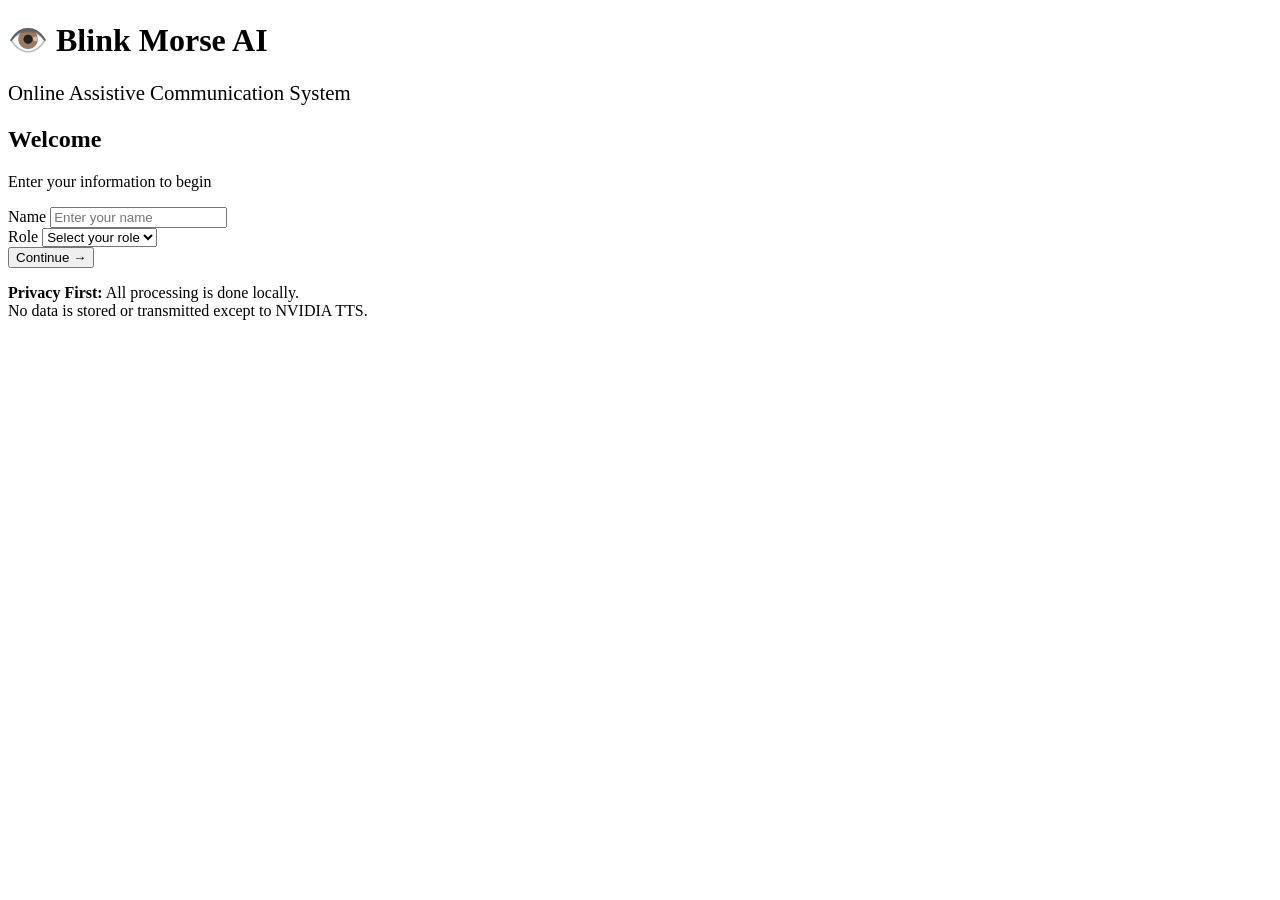
==== BlinkMorseWeb/frontend/index.html @ 0e328c46 "feat: add files in BlinkMorseWeb/frontend/css part 11" ====
<!DOCTYPE html>
<html lang="en">
<head>
    <meta charset="UTF-8">
    <meta name="viewport" content="width=device-width, initial-scale=1.0">
    <title>Blink Morse Web - Login</title>
    <link rel="stylesheet" href="/css/styles.css">
</head>
<body>
    <div class="page-wrapper fade-in">
        <div class="login-container">
            <h1>👁️ Blink Morse AI</h1>
            <p style="font-size: 1.3rem; color: var(--primary-blue);">
                Online Assistive Communication System
            </p>
            
            <div class="login-form">
                <h2>Welcome</h2>
                <p>Enter your information to begin</p>
                
                <form id="loginForm">
                    <div class="form-group">
                        <label for="userName" class="form-label">Name</label>
                        <input 
                            type="text" 
                            id="userName" 
                            class="form-input" 
                            placeholder="Enter your name"
                            required
                            autocomplete="name"
                        >
                    </div>
                    
                    <div class="form-group">
                        <label for="userRole" class="form-label">Role</label>
                        <select id="userRole" class="form-select" required>
                            <option value="">Select your role</option>
                            <option value="patient">Patient</option>
                            <option value="caregiver">Caregiver</option>
                            <option value="user">General User</option>
                        </select>
                    </div>
                    
                    <button type="submit" class="btn btn-primary btn-large mt-3">
                        Continue →
                    </button>
                </form>
            </div>
            
            <div class="mt-4" style="color: var(--text-light);">
                <p>
                    <strong>Privacy First:</strong> All processing is done locally.<br>
                    No data is stored or transmitted except to NVIDIA TTS.
                </p>
            </div>
        </div>
    </div>
    
    <script>
        // Handle login form submission
        document.getElementById('loginForm').addEventListener('submit', function(e) {
            e.preventDefault();
            
            const userName = document.getElementById('userName').value;
            const userRole = document.getElementById('userRole').value;
            
            // Store user info in sessionStorage
            sessionStorage.setItem('userName', userName);
            sessionStorage.setItem('userRole', userRole);
            
            // Redirect to mode selection
            window.location.href = '/mode_selection.html';
        });
    </script>
</body>
</html>
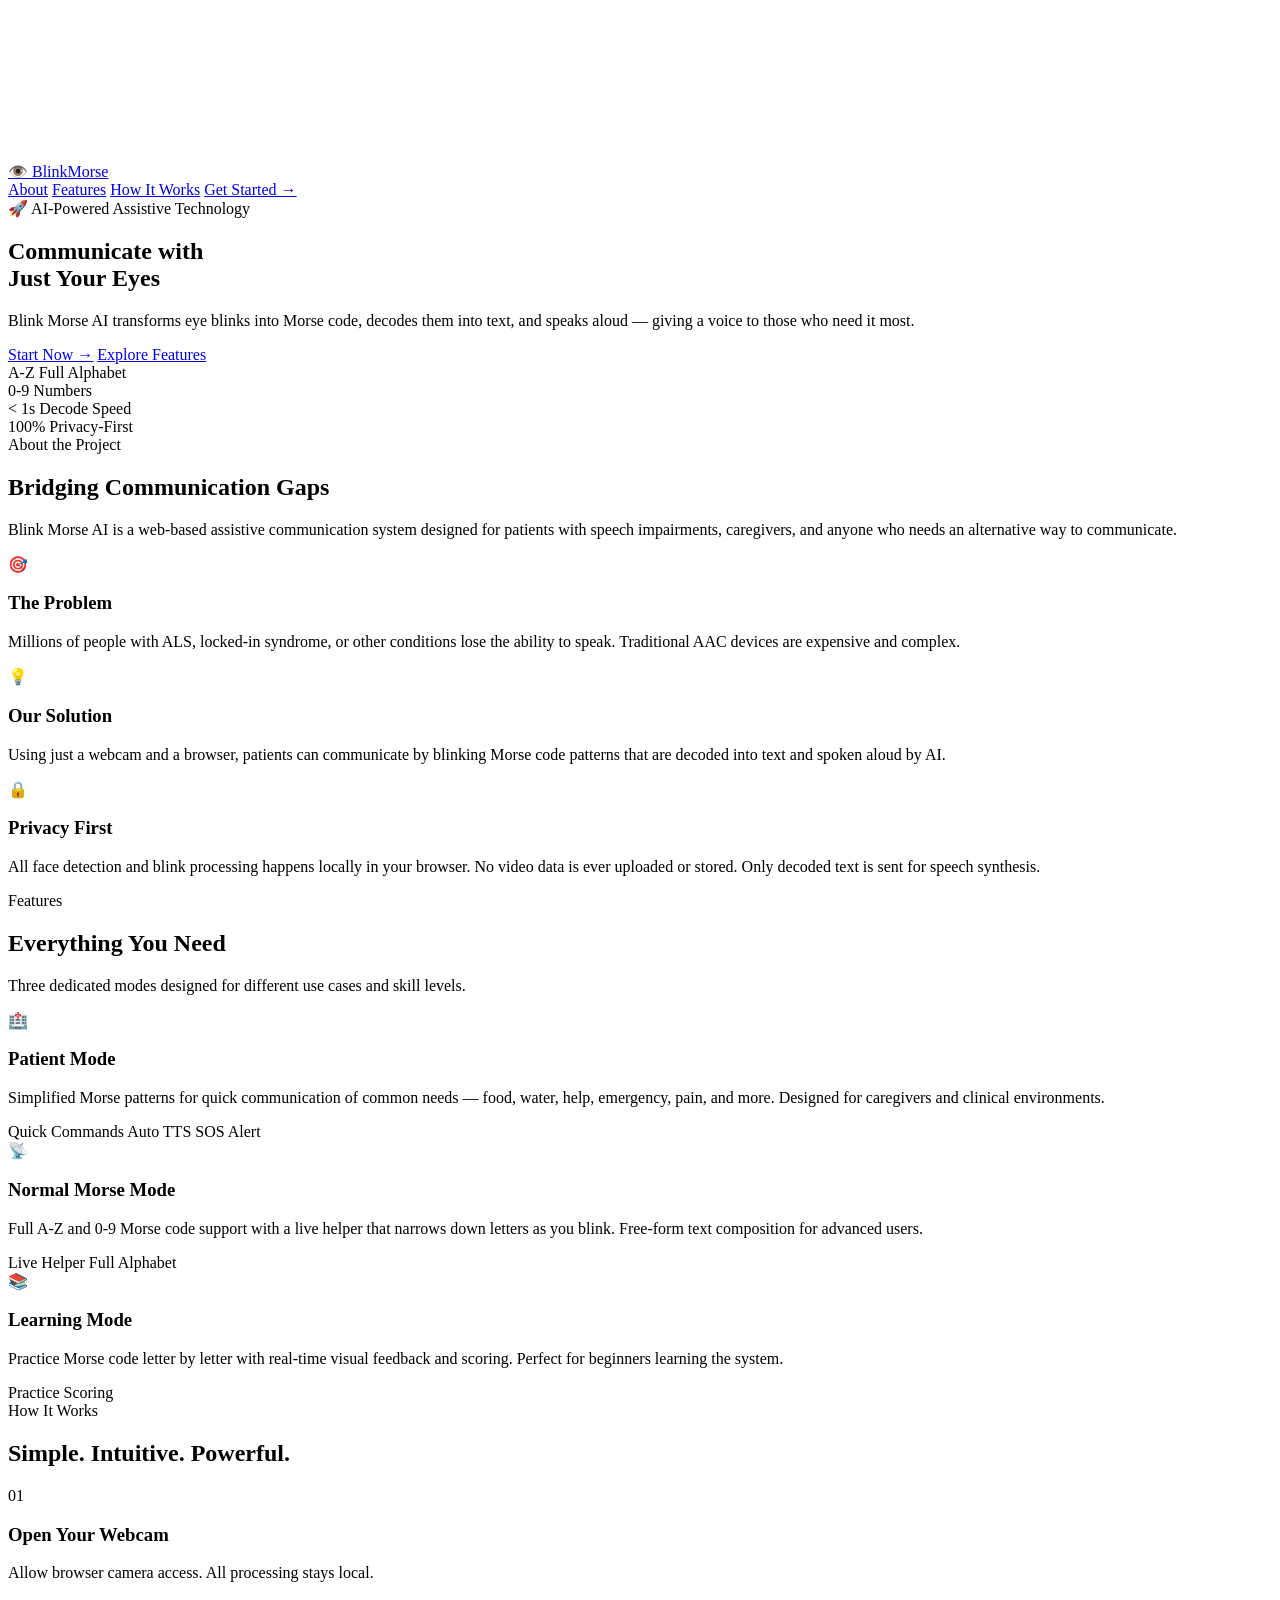
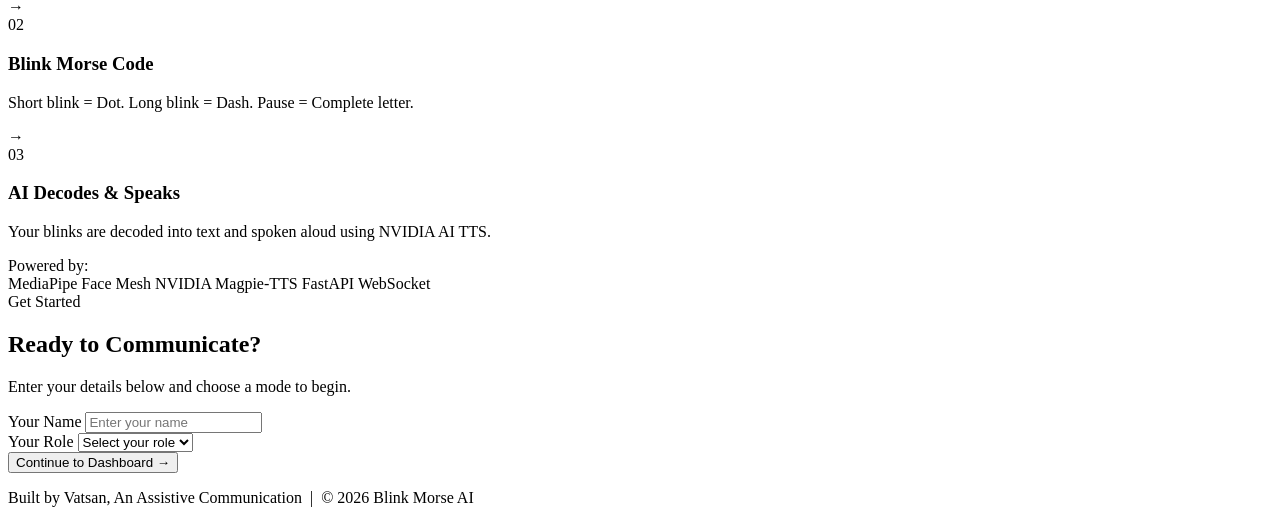
==== commit b334a2ac: "feat(landing): redesign index.html with multi-section landing page" ====
--- a/BlinkMorseWeb/frontend/index.html
+++ b/BlinkMorseWeb/frontend/index.html
@@ -1,76 +1,241 @@
 <!DOCTYPE html>
 <html lang="en">
+
 <head>
     <meta charset="UTF-8">
     <meta name="viewport" content="width=device-width, initial-scale=1.0">
-    <title>Blink Morse Web - Login</title>
-    <link rel="stylesheet" href="/css/styles.css">
+    <title>Blink Morse AI — Assistive Communication Through Eye Blinks</title>
+    <meta name="description"
+        content="An AI-powered assistive communication system that converts eye blinks into text and speech using Morse code patterns.">
+    <link rel="stylesheet" href="/css/styles.css?v=7">
+    <link rel="stylesheet" href="/css/landing.css?v=7">
+    <link href="https://fonts.googleapis.com/css2?family=Inter:wght@300;400;500;600;700;800;900&display=swap"
+        rel="stylesheet">
 </head>
-<body>
-    <div class="page-wrapper fade-in">
-        <div class="login-container">
-            <h1>👁️ Blink Morse AI</h1>
-            <p style="font-size: 1.3rem; color: var(--primary-blue);">
-                Online Assistive Communication System
+
+<body class="landing-page">
+    <canvas id="bg-canvas"></canvas>
+
+    <!-- Custom Cursor (injected by JS) -->
+
+    <!-- ===== NAVBAR ===== -->
+    <nav class="landing-nav" id="navbar">
+        <div class="nav-inner">
+            <a href="#hero" class="nav-logo">👁️ <span>BlinkMorse</span></a>
+            <div class="nav-links">
+                <a href="#about" class="nav-link">About</a>
+                <a href="#features" class="nav-link">Features</a>
+                <a href="#how-it-works" class="nav-link">How It Works</a>
+                <a href="#login" class="nav-link nav-cta">Get Started →</a>
+            </div>
+        </div>
+    </nav>
+
+    <!-- ===== HERO SECTION ===== -->
+    <section class="hero-section" id="hero">
+        <div class="hero-content reveal">
+            <div class="hero-badge">🚀 AI-Powered Assistive Technology</div>
+            <h1 class="hero-title">
+                Communicate with<br>
+                <span class="gradient-text">Just Your Eyes</span>
+            </h1>
+            <p class="hero-subtitle">
+                Blink Morse AI transforms eye blinks into Morse code, decodes them into text,
+                and speaks aloud — giving a voice to those who need it most.
             </p>
-            
-            <div class="login-form">
-                <h2>Welcome</h2>
-                <p>Enter your information to begin</p>
-                
+            <div class="hero-actions">
+                <a href="#login" class="btn-hero-primary">Start Now →</a>
+                <a href="#features" class="btn-hero-secondary">Explore Features</a>
+            </div>
+            <div class="hero-stats">
+                <div class="stat-item">
+                    <span class="stat-number">A-Z</span>
+                    <span class="stat-label">Full Alphabet</span>
+                </div>
+                <div class="stat-item">
+                    <span class="stat-number">0-9</span>
+                    <span class="stat-label">Numbers</span>
+                </div>
+                <div class="stat-item">
+                    <span class="stat-number">
+                        < 1s</span>
+                            <span class="stat-label">Decode Speed</span>
+                </div>
+                <div class="stat-item">
+                    <span class="stat-number">100%</span>
+                    <span class="stat-label">Privacy-First</span>
+                </div>
+            </div>
+        </div>
+    </section>
+
+    <!-- ===== ABOUT SECTION ===== -->
+    <section class="about-section" id="about">
+        <div class="section-inner">
+            <div class="section-header reveal">
+                <div class="section-badge">About the Project</div>
+                <h2 class="section-title">Bridging Communication Gaps</h2>
+                <p class="section-subtitle">
+                    Blink Morse AI is a web-based assistive communication system designed for
+                    patients with speech impairments, caregivers, and anyone who needs
+                    an alternative way to communicate.
+                </p>
+            </div>
+            <div class="about-grid">
+                <div class="about-card reveal">
+                    <div class="about-icon">🎯</div>
+                    <h3>The Problem</h3>
+                    <p>Millions of people with ALS, locked-in syndrome, or other conditions
+                        lose the ability to speak. Traditional AAC devices are expensive and complex.</p>
+                </div>
+                <div class="about-card reveal">
+                    <div class="about-icon">💡</div>
+                    <h3>Our Solution</h3>
+                    <p>Using just a webcam and a browser, patients can communicate by blinking
+                        Morse code patterns that are decoded into text and spoken aloud by AI.</p>
+                </div>
+                <div class="about-card reveal">
+                    <div class="about-icon">🔒</div>
+                    <h3>Privacy First</h3>
+                    <p>All face detection and blink processing happens locally in your browser.
+                        No video data is ever uploaded or stored. Only decoded text is sent for speech synthesis.</p>
+                </div>
+            </div>
+        </div>
+    </section>
+
+    <!-- ===== FEATURES SECTION ===== -->
+    <section class="features-section" id="features">
+        <div class="section-inner">
+            <div class="section-header reveal">
+                <div class="section-badge">Features</div>
+                <h2 class="section-title">Everything You Need</h2>
+                <p class="section-subtitle">Three dedicated modes designed for different use cases and skill levels.</p>
+            </div>
+            <div class="features-grid">
+                <div class="feature-card feature-card-large reveal">
+                    <div class="feature-icon">🏥</div>
+                    <h3>Patient Mode</h3>
+                    <p>Simplified Morse patterns for quick communication of common needs — food, water, help, emergency,
+                        pain, and more.
+                        Designed for caregivers and clinical environments.</p>
+                    <div class="feature-tags">
+                        <span class="tag">Quick Commands</span>
+                        <span class="tag">Auto TTS</span>
+                        <span class="tag">SOS Alert</span>
+                    </div>
+                </div>
+                <div class="feature-card reveal">
+                    <div class="feature-icon">📡</div>
+                    <h3>Normal Morse Mode</h3>
+                    <p>Full A-Z and 0-9 Morse code support with a live helper that narrows down letters as you blink.
+                        Free-form text composition for advanced users.</p>
+                    <div class="feature-tags">
+                        <span class="tag">Live Helper</span>
+                        <span class="tag">Full Alphabet</span>
+                    </div>
+                </div>
+                <div class="feature-card reveal">
+                    <div class="feature-icon">📚</div>
+                    <h3>Learning Mode</h3>
+                    <p>Practice Morse code letter by letter with real-time visual feedback and scoring.
+                        Perfect for beginners learning the system.</p>
+                    <div class="feature-tags">
+                        <span class="tag">Practice</span>
+                        <span class="tag">Scoring</span>
+                    </div>
+                </div>
+            </div>
+        </div>
+    </section>
+
+    <!-- ===== HOW IT WORKS SECTION ===== -->
+    <section class="how-section" id="how-it-works">
+        <div class="section-inner">
+            <div class="section-header reveal">
+                <div class="section-badge">How It Works</div>
+                <h2 class="section-title">Simple. Intuitive. Powerful.</h2>
+            </div>
+            <div class="steps-grid">
+                <div class="step-card reveal">
+                    <div class="step-number">01</div>
+                    <h3>Open Your Webcam</h3>
+                    <p>Allow browser camera access. All processing stays local.</p>
+                </div>
+                <div class="step-connector reveal">→</div>
+                <div class="step-card reveal">
+                    <div class="step-number">02</div>
+                    <h3>Blink Morse Code</h3>
+                    <p>Short blink = Dot. Long blink = Dash. Pause = Complete letter.</p>
+                </div>
+                <div class="step-connector reveal">→</div>
+                <div class="step-card reveal">
+                    <div class="step-number">03</div>
+                    <h3>AI Decodes & Speaks</h3>
+                    <p>Your blinks are decoded into text and spoken aloud using NVIDIA AI TTS.</p>
+                </div>
+            </div>
+            <div class="tech-strip reveal">
+                <span>Powered by:</span>
+                <div class="tech-logos">
+                    <span class="tech-badge">MediaPipe Face Mesh</span>
+                    <span class="tech-badge">NVIDIA Magpie-TTS</span>
+                    <span class="tech-badge">FastAPI</span>
+                    <span class="tech-badge">WebSocket</span>
+                </div>
+            </div>
+        </div>
+    </section>
+
+    <!-- ===== LOGIN / GET STARTED SECTION ===== -->
+    <section class="login-section" id="login">
+        <div class="section-inner">
+            <div class="section-header reveal">
+                <div class="section-badge">Get Started</div>
+                <h2 class="section-title">Ready to Communicate?</h2>
+                <p class="section-subtitle">Enter your details below and choose a mode to begin.</p>
+            </div>
+            <div class="login-card reveal">
                 <form id="loginForm">
-                    <div class="form-group">
-                        <label for="userName" class="form-label">Name</label>
-                        <input 
-                            type="text" 
-                            id="userName" 
-                            class="form-input" 
-                            placeholder="Enter your name"
-                            required
-                            autocomplete="name"
-                        >
-                    </div>
-                    
-                    <div class="form-group">
-                        <label for="userRole" class="form-label">Role</label>
-                        <select id="userRole" class="form-select" required>
+                    <div class="form-group-landing">
+                        <label for="userName" class="form-label-landing">Your Name</label>
+                        <input type="text" id="userName" class="form-input-landing" placeholder="Enter your name"
+                            required autocomplete="name">
+                    </div>
+                    <div class="form-group-landing">
+                        <label for="userRole" class="form-label-landing">Your Role</label>
+                        <select id="userRole" class="form-input-landing" required>
                             <option value="">Select your role</option>
                             <option value="patient">Patient</option>
                             <option value="caregiver">Caregiver</option>
                             <option value="user">General User</option>
                         </select>
                     </div>
-                    
-                    <button type="submit" class="btn btn-primary btn-large mt-3">
-                        Continue →
+                    <button type="submit" class="btn-login-submit">
+                        Continue to Dashboard →
                     </button>
                 </form>
             </div>
-            
-            <div class="mt-4" style="color: var(--text-light);">
-                <p>
-                    <strong>Privacy First:</strong> All processing is done locally.<br>
-                    No data is stored or transmitted except to NVIDIA TTS.
-                </p>
-            </div>
-        </div>
-    </div>
-    
+        </div>
+    </section>
+
+    <!-- ===== FOOTER ===== -->
+    <footer class="landing-footer">
+        <p>Built by Vatsan, An Assistive Communication &nbsp;|&nbsp; © 2026 Blink Morse AI</p>
+    </footer>
+
     <script>
         // Handle login form submission
-        document.getElementById('loginForm').addEventListener('submit', function(e) {
+        document.getElementById('loginForm').addEventListener('submit', function (e) {
             e.preventDefault();
-            
             const userName = document.getElementById('userName').value;
             const userRole = document.getElementById('userRole').value;
-            
-            // Store user info in sessionStorage
             sessionStorage.setItem('userName', userName);
             sessionStorage.setItem('userRole', userRole);
-            
-            // Redirect to mode selection
             window.location.href = '/mode_selection.html';
         });
     </script>
+    <script src="/js/landing_fx.js?v=7"></script>
 </body>
-</html>
+
+</html>
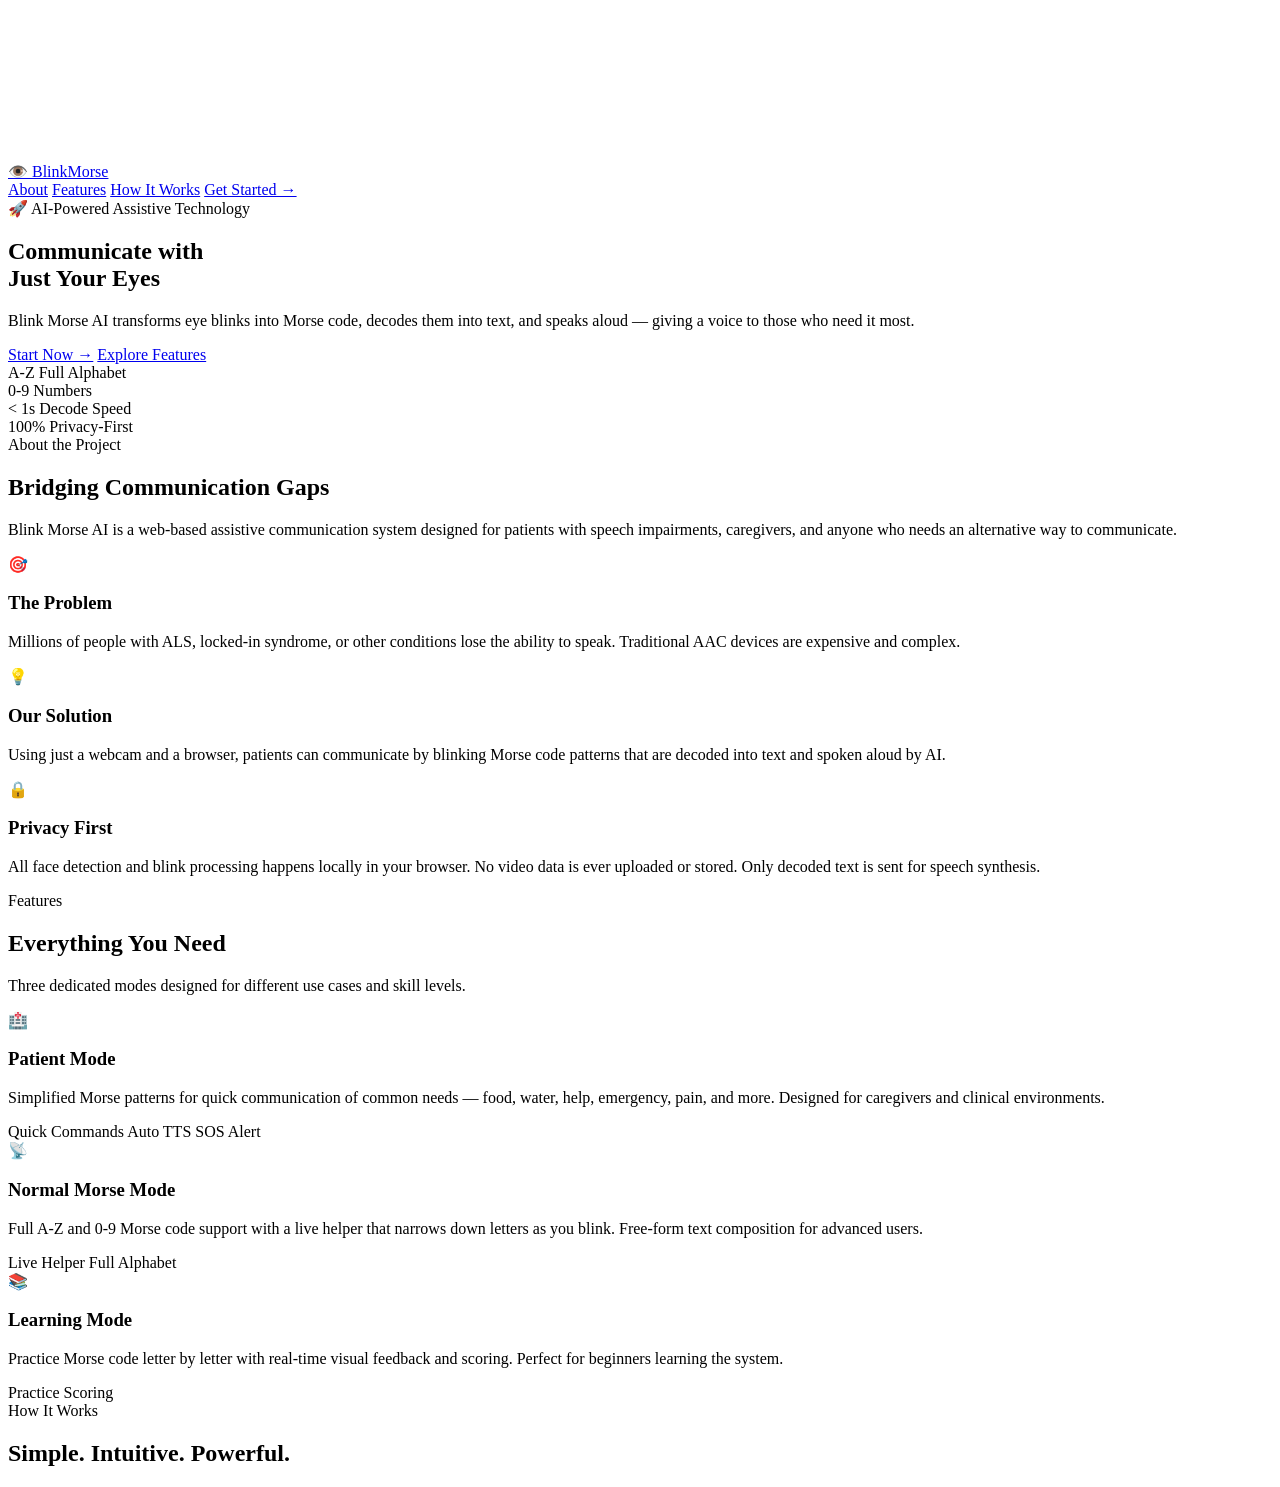
==== commit 27f53034: "feat(landing): structure multi-section landing page markup - part 2/3" ====
--- a/BlinkMorseWeb/frontend/index.html
+++ b/BlinkMorseWeb/frontend/index.html
@@ -158,84 +158,3 @@
             </div>
             <div class="steps-grid">
                 <div class="step-card reveal">
-                    <div class="step-number">01</div>
-                    <h3>Open Your Webcam</h3>
-                    <p>Allow browser camera access. All processing stays local.</p>
-                </div>
-                <div class="step-connector reveal">→</div>
-                <div class="step-card reveal">
-                    <div class="step-number">02</div>
-                    <h3>Blink Morse Code</h3>
-                    <p>Short blink = Dot. Long blink = Dash. Pause = Complete letter.</p>
-                </div>
-                <div class="step-connector reveal">→</div>
-                <div class="step-card reveal">
-                    <div class="step-number">03</div>
-                    <h3>AI Decodes & Speaks</h3>
-                    <p>Your blinks are decoded into text and spoken aloud using NVIDIA AI TTS.</p>
-                </div>
-            </div>
-            <div class="tech-strip reveal">
-                <span>Powered by:</span>
-                <div class="tech-logos">
-                    <span class="tech-badge">MediaPipe Face Mesh</span>
-                    <span class="tech-badge">NVIDIA Magpie-TTS</span>
-                    <span class="tech-badge">FastAPI</span>
-                    <span class="tech-badge">WebSocket</span>
-                </div>
-            </div>
-        </div>
-    </section>
-
-    <!-- ===== LOGIN / GET STARTED SECTION ===== -->
-    <section class="login-section" id="login">
-        <div class="section-inner">
-            <div class="section-header reveal">
-                <div class="section-badge">Get Started</div>
-                <h2 class="section-title">Ready to Communicate?</h2>
-                <p class="section-subtitle">Enter your details below and choose a mode to begin.</p>
-            </div>
-            <div class="login-card reveal">
-                <form id="loginForm">
-                    <div class="form-group-landing">
-                        <label for="userName" class="form-label-landing">Your Name</label>
-                        <input type="text" id="userName" class="form-input-landing" placeholder="Enter your name"
-                            required autocomplete="name">
-                    </div>
-                    <div class="form-group-landing">
-                        <label for="userRole" class="form-label-landing">Your Role</label>
-                        <select id="userRole" class="form-input-landing" required>
-                            <option value="">Select your role</option>
-                            <option value="patient">Patient</option>
-                            <option value="caregiver">Caregiver</option>
-                            <option value="user">General User</option>
-                        </select>
-                    </div>
-                    <button type="submit" class="btn-login-submit">
-                        Continue to Dashboard →
-                    </button>
-                </form>
-            </div>
-        </div>
-    </section>
-
-    <!-- ===== FOOTER ===== -->
-    <footer class="landing-footer">
-        <p>Built by Vatsan, An Assistive Communication &nbsp;|&nbsp; © 2026 Blink Morse AI</p>
-    </footer>
-
-    <script>
-        // Handle login form submission
-        document.getElementById('loginForm').addEventListener('submit', function (e) {
-            e.preventDefault();
-            const userName = document.getElementById('userName').value;
-            const userRole = document.getElementById('userRole').value;
-            sessionStorage.setItem('userName', userName);
-            sessionStorage.setItem('userRole', userRole);
-            window.location.href = '/mode_selection.html';
-        });
-    </script>
-    <script src="/js/landing_fx.js?v=7"></script>
-</body>
-
-</html>
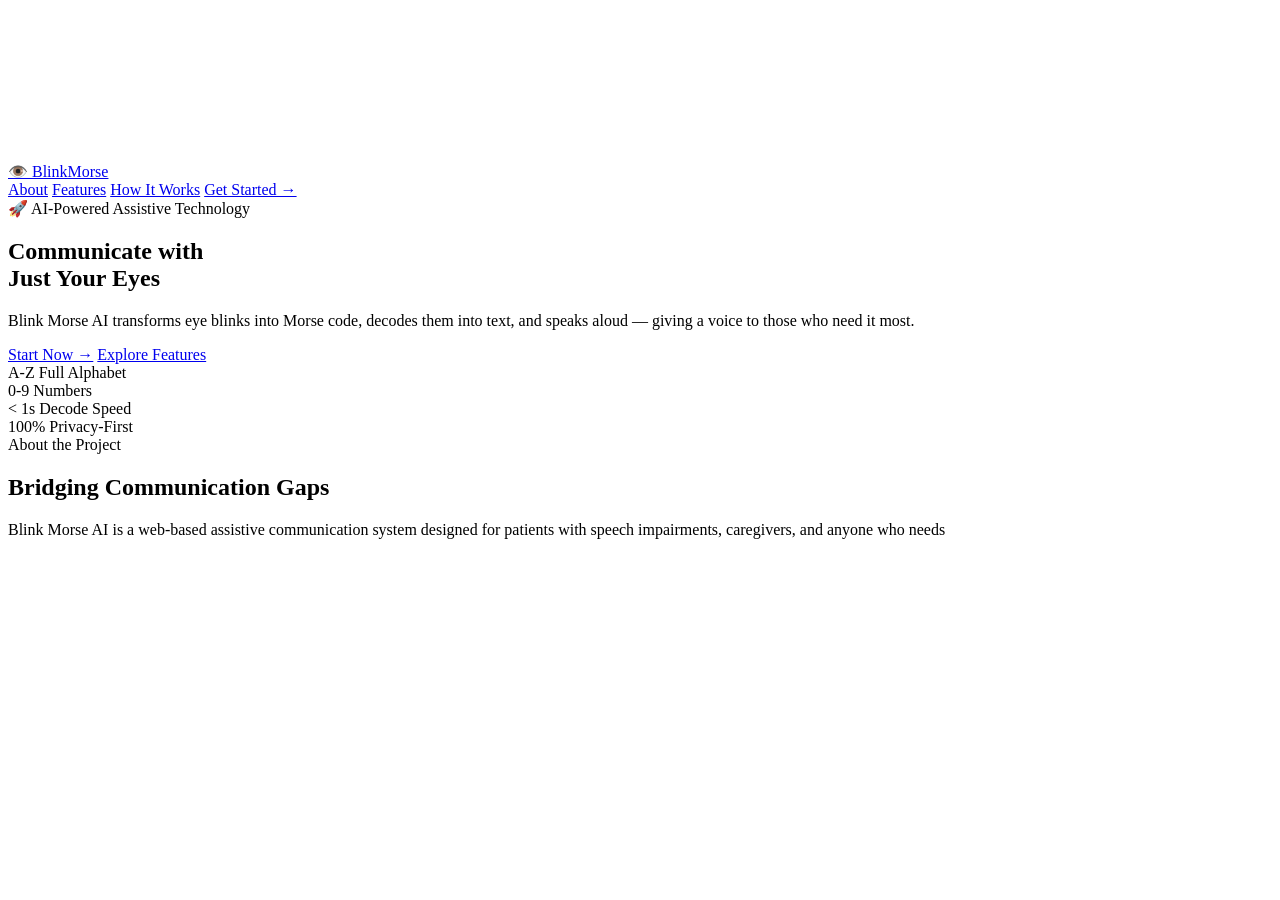
==== commit 76e212be: "feat(landing): structure multi-section landing page markup - part 1/3" ====
--- a/BlinkMorseWeb/frontend/index.html
+++ b/BlinkMorseWeb/frontend/index.html
@@ -78,83 +78,3 @@
                 <p class="section-subtitle">
                     Blink Morse AI is a web-based assistive communication system designed for
                     patients with speech impairments, caregivers, and anyone who needs
-                    an alternative way to communicate.
-                </p>
-            </div>
-            <div class="about-grid">
-                <div class="about-card reveal">
-                    <div class="about-icon">🎯</div>
-                    <h3>The Problem</h3>
-                    <p>Millions of people with ALS, locked-in syndrome, or other conditions
-                        lose the ability to speak. Traditional AAC devices are expensive and complex.</p>
-                </div>
-                <div class="about-card reveal">
-                    <div class="about-icon">💡</div>
-                    <h3>Our Solution</h3>
-                    <p>Using just a webcam and a browser, patients can communicate by blinking
-                        Morse code patterns that are decoded into text and spoken aloud by AI.</p>
-                </div>
-                <div class="about-card reveal">
-                    <div class="about-icon">🔒</div>
-                    <h3>Privacy First</h3>
-                    <p>All face detection and blink processing happens locally in your browser.
-                        No video data is ever uploaded or stored. Only decoded text is sent for speech synthesis.</p>
-                </div>
-            </div>
-        </div>
-    </section>
-
-    <!-- ===== FEATURES SECTION ===== -->
-    <section class="features-section" id="features">
-        <div class="section-inner">
-            <div class="section-header reveal">
-                <div class="section-badge">Features</div>
-                <h2 class="section-title">Everything You Need</h2>
-                <p class="section-subtitle">Three dedicated modes designed for different use cases and skill levels.</p>
-            </div>
-            <div class="features-grid">
-                <div class="feature-card feature-card-large reveal">
-                    <div class="feature-icon">🏥</div>
-                    <h3>Patient Mode</h3>
-                    <p>Simplified Morse patterns for quick communication of common needs — food, water, help, emergency,
-                        pain, and more.
-                        Designed for caregivers and clinical environments.</p>
-                    <div class="feature-tags">
-                        <span class="tag">Quick Commands</span>
-                        <span class="tag">Auto TTS</span>
-                        <span class="tag">SOS Alert</span>
-                    </div>
-                </div>
-                <div class="feature-card reveal">
-                    <div class="feature-icon">📡</div>
-                    <h3>Normal Morse Mode</h3>
-                    <p>Full A-Z and 0-9 Morse code support with a live helper that narrows down letters as you blink.
-                        Free-form text composition for advanced users.</p>
-                    <div class="feature-tags">
-                        <span class="tag">Live Helper</span>
-                        <span class="tag">Full Alphabet</span>
-                    </div>
-                </div>
-                <div class="feature-card reveal">
-                    <div class="feature-icon">📚</div>
-                    <h3>Learning Mode</h3>
-                    <p>Practice Morse code letter by letter with real-time visual feedback and scoring.
-                        Perfect for beginners learning the system.</p>
-                    <div class="feature-tags">
-                        <span class="tag">Practice</span>
-                        <span class="tag">Scoring</span>
-                    </div>
-                </div>
-            </div>
-        </div>
-    </section>
-
-    <!-- ===== HOW IT WORKS SECTION ===== -->
-    <section class="how-section" id="how-it-works">
-        <div class="section-inner">
-            <div class="section-header reveal">
-                <div class="section-badge">How It Works</div>
-                <h2 class="section-title">Simple. Intuitive. Powerful.</h2>
-            </div>
-            <div class="steps-grid">
-                <div class="step-card reveal">
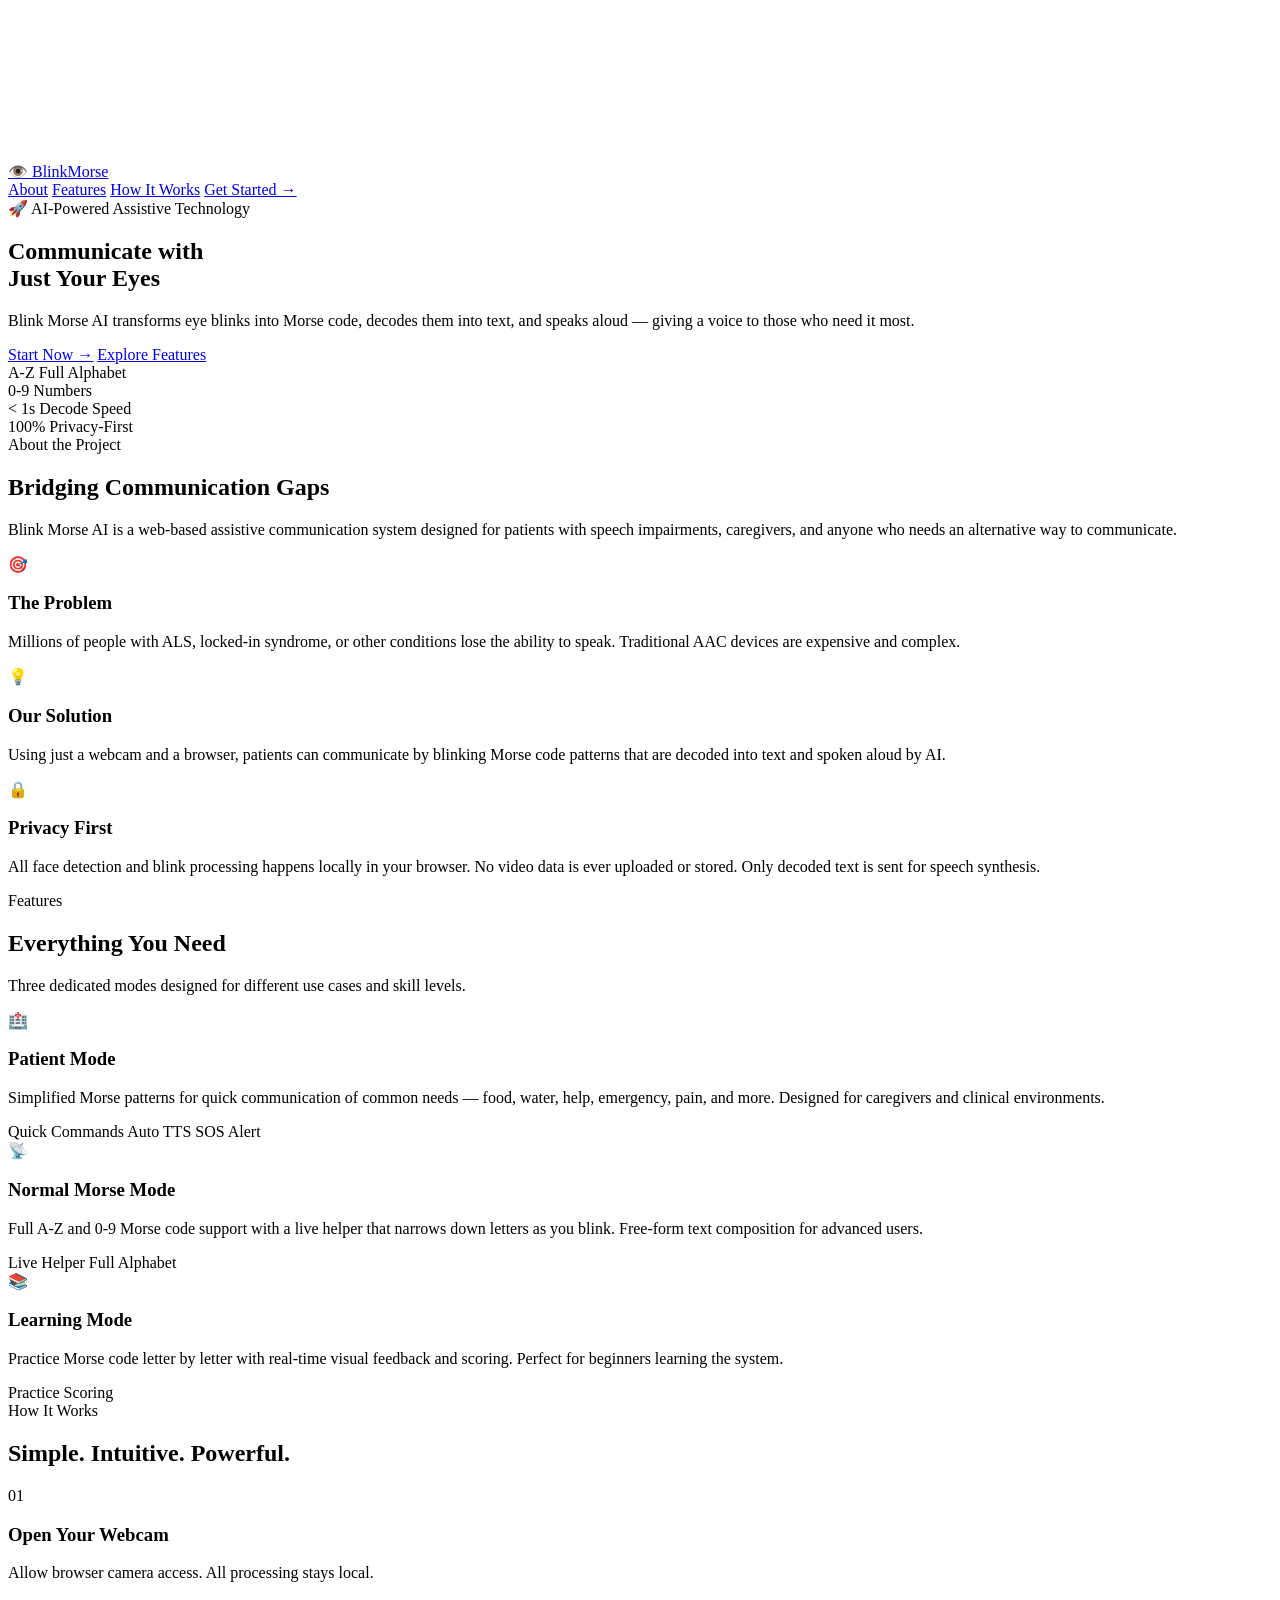
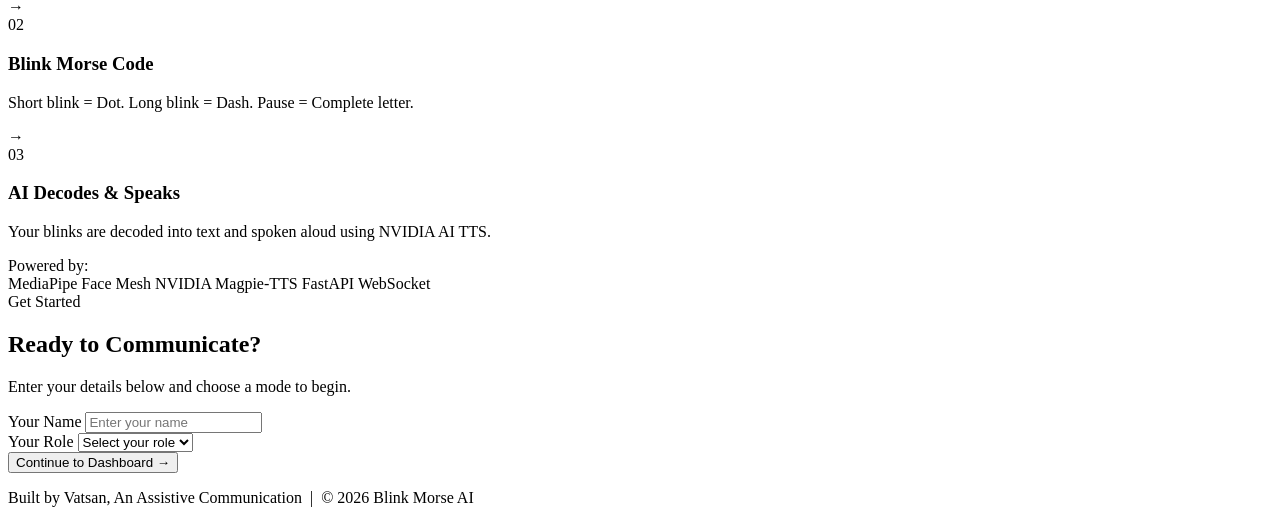
==== commit 02632538: "feat(theme): initialize theme on landing and mode pages" ====
--- a/BlinkMorseWeb/frontend/index.html
+++ b/BlinkMorseWeb/frontend/index.html
@@ -14,6 +14,12 @@
 </head>
 
 <body class="landing-page">
+    <script>
+        const __bmTheme = localStorage.getItem('blinkMorseTheme');
+        if (__bmTheme === 'light' || __bmTheme === 'dark') {
+            document.body.setAttribute('data-theme', __bmTheme);
+        }
+    </script>
     <canvas id="bg-canvas"></canvas>
 
     <!-- Custom Cursor (injected by JS) -->
@@ -78,3 +84,165 @@
                 <p class="section-subtitle">
                     Blink Morse AI is a web-based assistive communication system designed for
                     patients with speech impairments, caregivers, and anyone who needs
+                    an alternative way to communicate.
+                </p>
+            </div>
+            <div class="about-grid">
+                <div class="about-card reveal">
+                    <div class="about-icon">🎯</div>
+                    <h3>The Problem</h3>
+                    <p>Millions of people with ALS, locked-in syndrome, or other conditions
+                        lose the ability to speak. Traditional AAC devices are expensive and complex.</p>
+                </div>
+                <div class="about-card reveal">
+                    <div class="about-icon">💡</div>
+                    <h3>Our Solution</h3>
+                    <p>Using just a webcam and a browser, patients can communicate by blinking
+                        Morse code patterns that are decoded into text and spoken aloud by AI.</p>
+                </div>
+                <div class="about-card reveal">
+                    <div class="about-icon">🔒</div>
+                    <h3>Privacy First</h3>
+                    <p>All face detection and blink processing happens locally in your browser.
+                        No video data is ever uploaded or stored. Only decoded text is sent for speech synthesis.</p>
+                </div>
+            </div>
+        </div>
+    </section>
+
+    <!-- ===== FEATURES SECTION ===== -->
+    <section class="features-section" id="features">
+        <div class="section-inner">
+            <div class="section-header reveal">
+                <div class="section-badge">Features</div>
+                <h2 class="section-title">Everything You Need</h2>
+                <p class="section-subtitle">Three dedicated modes designed for different use cases and skill levels.</p>
+            </div>
+            <div class="features-grid">
+                <div class="feature-card feature-card-large reveal">
+                    <div class="feature-icon">🏥</div>
+                    <h3>Patient Mode</h3>
+                    <p>Simplified Morse patterns for quick communication of common needs — food, water, help, emergency,
+                        pain, and more.
+                        Designed for caregivers and clinical environments.</p>
+                    <div class="feature-tags">
+                        <span class="tag">Quick Commands</span>
+                        <span class="tag">Auto TTS</span>
+                        <span class="tag">SOS Alert</span>
+                    </div>
+                </div>
+                <div class="feature-card reveal">
+                    <div class="feature-icon">📡</div>
+                    <h3>Normal Morse Mode</h3>
+                    <p>Full A-Z and 0-9 Morse code support with a live helper that narrows down letters as you blink.
+                        Free-form text composition for advanced users.</p>
+                    <div class="feature-tags">
+                        <span class="tag">Live Helper</span>
+                        <span class="tag">Full Alphabet</span>
+                    </div>
+                </div>
+                <div class="feature-card reveal">
+                    <div class="feature-icon">📚</div>
+                    <h3>Learning Mode</h3>
+                    <p>Practice Morse code letter by letter with real-time visual feedback and scoring.
+                        Perfect for beginners learning the system.</p>
+                    <div class="feature-tags">
+                        <span class="tag">Practice</span>
+                        <span class="tag">Scoring</span>
+                    </div>
+                </div>
+            </div>
+        </div>
+    </section>
+
+    <!-- ===== HOW IT WORKS SECTION ===== -->
+    <section class="how-section" id="how-it-works">
+        <div class="section-inner">
+            <div class="section-header reveal">
+                <div class="section-badge">How It Works</div>
+                <h2 class="section-title">Simple. Intuitive. Powerful.</h2>
+            </div>
+            <div class="steps-grid">
+                <div class="step-card reveal">
+                    <div class="step-number">01</div>
+                    <h3>Open Your Webcam</h3>
+                    <p>Allow browser camera access. All processing stays local.</p>
+                </div>
+                <div class="step-connector reveal">→</div>
+                <div class="step-card reveal">
+                    <div class="step-number">02</div>
+                    <h3>Blink Morse Code</h3>
+                    <p>Short blink = Dot. Long blink = Dash. Pause = Complete letter.</p>
+                </div>
+                <div class="step-connector reveal">→</div>
+                <div class="step-card reveal">
+                    <div class="step-number">03</div>
+                    <h3>AI Decodes & Speaks</h3>
+                    <p>Your blinks are decoded into text and spoken aloud using NVIDIA AI TTS.</p>
+                </div>
+            </div>
+            <div class="tech-strip reveal">
+                <span>Powered by:</span>
+                <div class="tech-logos">
+                    <span class="tech-badge">MediaPipe Face Mesh</span>
+                    <span class="tech-badge">NVIDIA Magpie-TTS</span>
+                    <span class="tech-badge">FastAPI</span>
+                    <span class="tech-badge">WebSocket</span>
+                </div>
+            </div>
+        </div>
+    </section>
+
+    <!-- ===== LOGIN / GET STARTED SECTION ===== -->
+    <section class="login-section" id="login">
+        <div class="section-inner">
+            <div class="section-header reveal">
+                <div class="section-badge">Get Started</div>
+                <h2 class="section-title">Ready to Communicate?</h2>
+                <p class="section-subtitle">Enter your details below and choose a mode to begin.</p>
+            </div>
+            <div class="login-card reveal">
+                <form id="loginForm">
+                    <div class="form-group-landing">
+                        <label for="userName" class="form-label-landing">Your Name</label>
+                        <input type="text" id="userName" class="form-input-landing" placeholder="Enter your name"
+                            required autocomplete="name">
+                    </div>
+                    <div class="form-group-landing">
+                        <label for="userRole" class="form-label-landing">Your Role</label>
+                        <select id="userRole" class="form-input-landing" required>
+                            <option value="">Select your role</option>
+                            <option value="patient">Patient</option>
+                            <option value="caregiver">Caregiver</option>
+                            <option value="user">General User</option>
+                        </select>
+                    </div>
+                    <button type="submit" class="btn-login-submit">
+                        Continue to Dashboard →
+                    </button>
+                </form>
+            </div>
+        </div>
+    </section>
+
+    <!-- ===== FOOTER ===== -->
+    <footer class="landing-footer">
+        <p>Built by Vatsan, An Assistive Communication &nbsp;|&nbsp; © 2026 Blink Morse AI</p>
+    </footer>
+
+    <script>
+        // Handle login form submission
+        document.getElementById('loginForm').addEventListener('submit', function (e) {
+            e.preventDefault();
+            const userName = document.getElementById('userName').value;
+            const userRole = document.getElementById('userRole').value;
+            sessionStorage.setItem('userName', userName);
+            sessionStorage.setItem('userRole', userRole);
+            window.location.href = '/mode_selection.html';
+        });
+    </script>
+    <script src="/js/common.js?v=9"></script>
+    <script src="/js/landing_fx.js?v=8"></script>
+</body>
+
+</html>
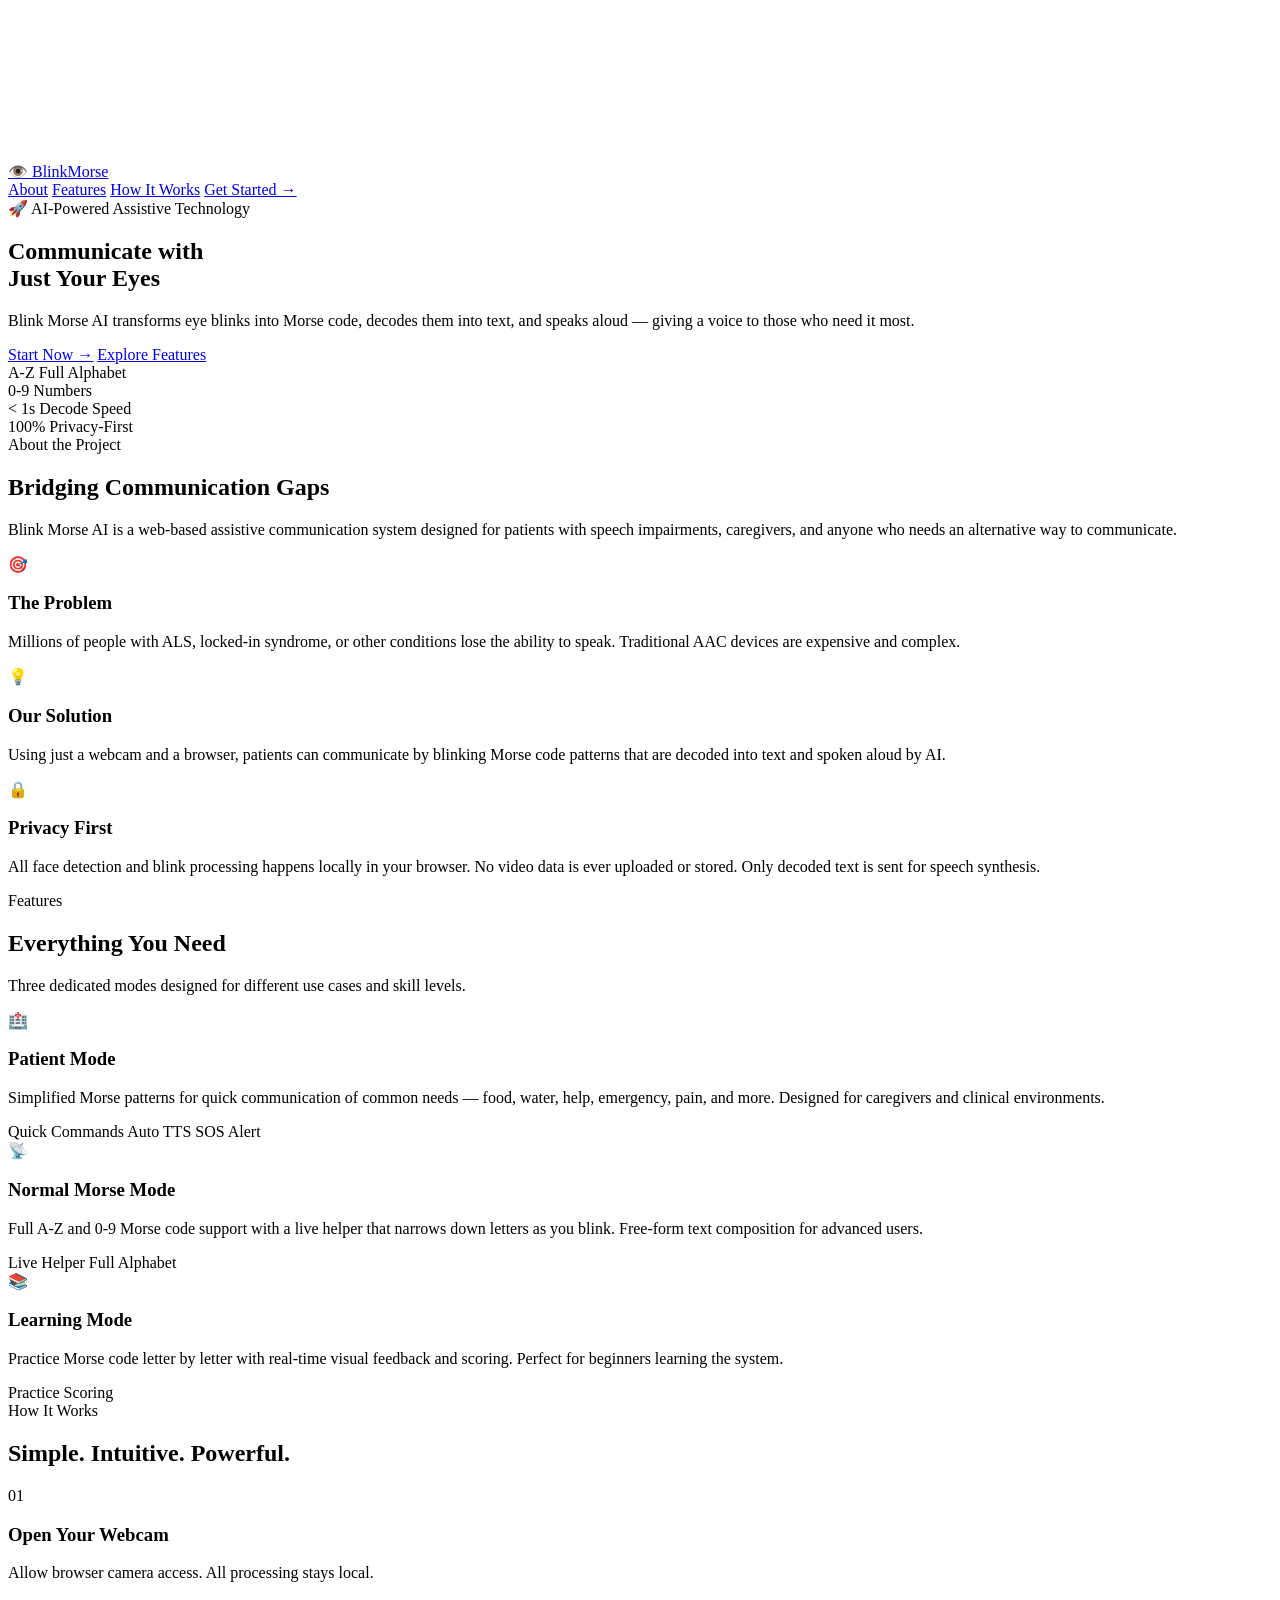
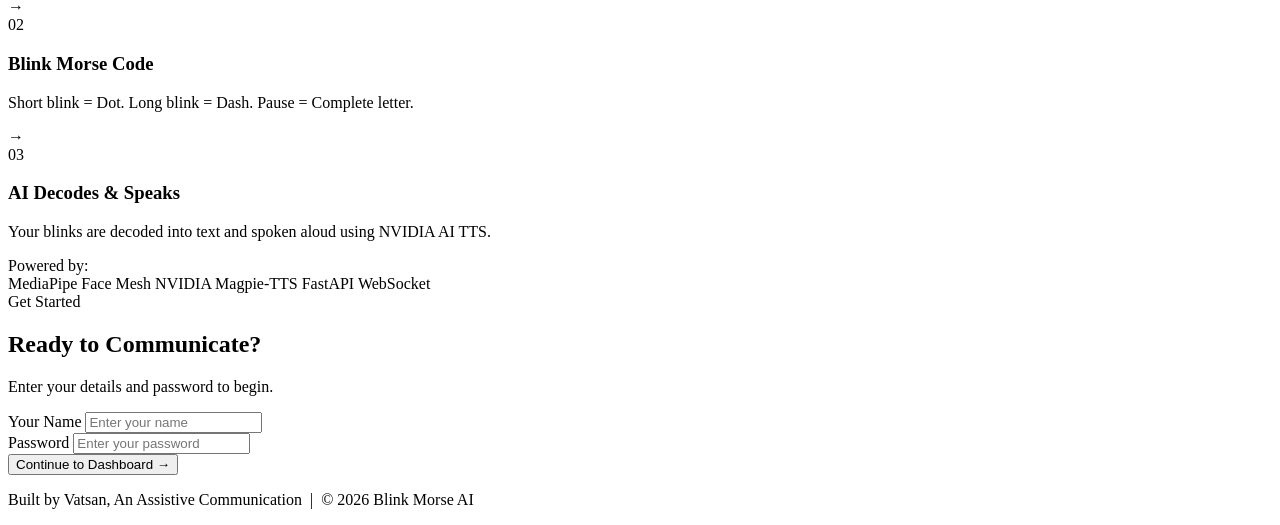
==== commit 722d7982: "feat(auth): replace role selection with password input" ====
--- a/BlinkMorseWeb/frontend/index.html
+++ b/BlinkMorseWeb/frontend/index.html
@@ -8,7 +8,7 @@
     <meta name="description"
         content="An AI-powered assistive communication system that converts eye blinks into text and speech using Morse code patterns.">
     <link rel="stylesheet" href="/css/styles.css?v=7">
-    <link rel="stylesheet" href="/css/landing.css?v=7">
+    <link rel="stylesheet" href="/css/landing.css?v=9">
     <link href="https://fonts.googleapis.com/css2?family=Inter:wght@300;400;500;600;700;800;900&display=swap"
         rel="stylesheet">
 </head>
@@ -199,7 +199,7 @@
             <div class="section-header reveal">
                 <div class="section-badge">Get Started</div>
                 <h2 class="section-title">Ready to Communicate?</h2>
-                <p class="section-subtitle">Enter your details below and choose a mode to begin.</p>
+                <p class="section-subtitle">Enter your details and password to begin.</p>
             </div>
             <div class="login-card reveal">
                 <form id="loginForm">
@@ -209,13 +209,9 @@
                             required autocomplete="name">
                     </div>
                     <div class="form-group-landing">
-                        <label for="userRole" class="form-label-landing">Your Role</label>
-                        <select id="userRole" class="form-input-landing" required>
-                            <option value="">Select your role</option>
-                            <option value="patient">Patient</option>
-                            <option value="caregiver">Caregiver</option>
-                            <option value="user">General User</option>
-                        </select>
+                        <label for="userPassword" class="form-label-landing">Password</label>
+                        <input type="password" id="userPassword" class="form-input-landing"
+                            placeholder="Enter your password" required autocomplete="current-password">
                     </div>
                     <button type="submit" class="btn-login-submit">
                         Continue to Dashboard →
@@ -235,14 +231,19 @@
         document.getElementById('loginForm').addEventListener('submit', function (e) {
             e.preventDefault();
             const userName = document.getElementById('userName').value;
-            const userRole = document.getElementById('userRole').value;
+            const userPassword = document.getElementById('userPassword').value;
+
+            if (!userPassword) {
+                return;
+            }
+
             sessionStorage.setItem('userName', userName);
-            sessionStorage.setItem('userRole', userRole);
+            sessionStorage.setItem('userRole', 'user');
             window.location.href = '/mode_selection.html';
         });
     </script>
     <script src="/js/common.js?v=9"></script>
-    <script src="/js/landing_fx.js?v=8"></script>
+    <script src="/js/landing_fx.js?v=10"></script>
 </body>
 
 </html>
